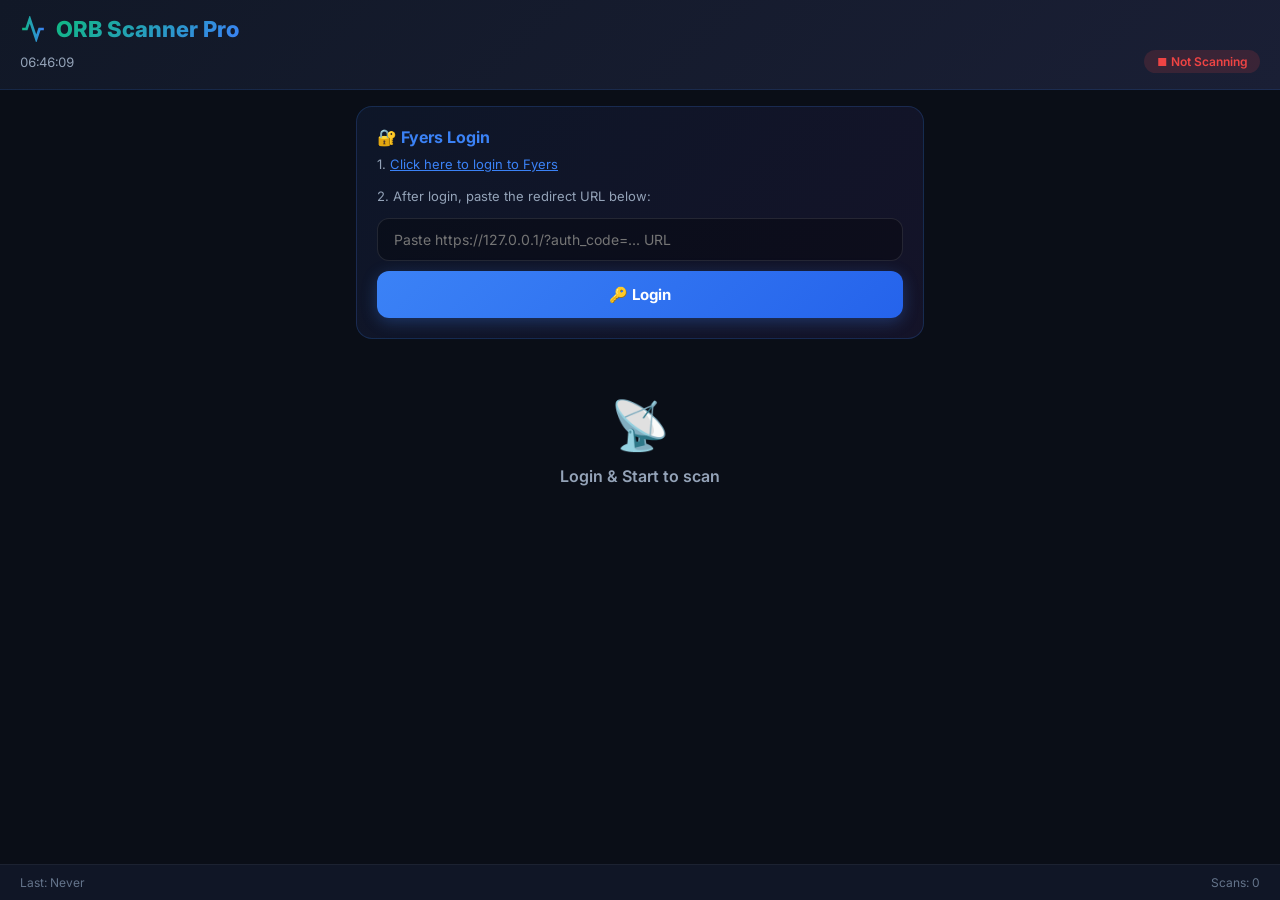
==== cloud/templates/index.html @ 40cfcaf5 "Add cloud ORB scanner with Telegram alerts + Render deploy" ====
<!DOCTYPE html>
<html lang="en">
<head>
<meta charset="UTF-8">
<meta name="viewport" content="width=device-width, initial-scale=1.0, maximum-scale=1.0, user-scalable=no">
<title>ORB Scanner Pro</title>
<link href="https://fonts.googleapis.com/css2?family=Inter:wght@400;500;600;700;800&display=swap" rel="stylesheet">
<style>
*{margin:0;padding:0;box-sizing:border-box}
body{font-family:'Inter',sans-serif;background:#0a0e17;color:#e2e8f0;min-height:100vh;-webkit-tap-highlight-color:transparent}

.header{background:linear-gradient(135deg,#111827,#1a1f35);border-bottom:1px solid rgba(59,130,246,.15);padding:16px 20px;position:sticky;top:0;z-index:50;backdrop-filter:blur(12px)}
.logo{display:flex;align-items:center;gap:10px;font-size:22px;font-weight:800;margin-bottom:8px}
.logo-text{background:linear-gradient(135deg,#10b981,#3b82f6);-webkit-background-clip:text;-webkit-text-fill-color:transparent}
.header-row{display:flex;justify-content:space-between;align-items:center;gap:8px;flex-wrap:wrap}
.clock{font-size:13px;color:#94a3b8;font-variant-numeric:tabular-nums}
.status{font-size:12px;padding:4px 12px;border-radius:20px;font-weight:600}
.status.on{background:rgba(16,185,129,.15);color:#10b981;animation:pulse 2s infinite}
.status.off{background:rgba(239,68,68,.15);color:#ef4444}
@keyframes pulse{0%,100%{opacity:1}50%{opacity:.6}}

.main{padding:16px;max-width:600px;margin:0 auto}

/* Auth */
.auth{background:linear-gradient(135deg,rgba(59,130,246,.08),rgba(139,92,246,.08));border:1px solid rgba(59,130,246,.2);border-radius:16px;padding:20px;margin-bottom:16px}
.auth h3{color:#3b82f6;font-size:16px;margin-bottom:8px}
.auth p{font-size:13px;color:#94a3b8;margin-bottom:12px;line-height:1.5}
.auth a{color:#3b82f6}
.auth-input{width:100%;padding:12px 16px;border:1px solid rgba(255,255,255,.1);border-radius:12px;background:rgba(0,0,0,.3);color:#e2e8f0;font-size:14px;font-family:inherit;outline:none;margin-bottom:10px}
.auth-input:focus{border-color:rgba(59,130,246,.5)}

.btn{width:100%;padding:14px;border:none;border-radius:12px;font-weight:700;font-size:15px;cursor:pointer;font-family:inherit;transition:all .3s}
.btn-blue{background:linear-gradient(135deg,#3b82f6,#2563eb);color:#fff;box-shadow:0 4px 16px rgba(59,130,246,.3)}
.btn-green{background:linear-gradient(135deg,#10b981,#059669);color:#fff;box-shadow:0 4px 16px rgba(16,185,129,.3)}
.btn-red{background:linear-gradient(135deg,#ef4444,#dc2626);color:#fff;box-shadow:0 4px 16px rgba(239,68,68,.2)}
.btn:active{transform:scale(.98)}
.btn:disabled{opacity:.5;cursor:not-allowed}

.msg{padding:10px 14px;border-radius:10px;font-size:13px;margin-top:10px;display:none}
.msg.ok{display:block;background:rgba(16,185,129,.1);color:#10b981;border:1px solid rgba(16,185,129,.2)}
.msg.err{display:block;background:rgba(239,68,68,.1);color:#ef4444;border:1px solid rgba(239,68,68,.2)}

/* Summary */
.summary{display:grid;grid-template-columns:repeat(2,1fr);gap:10px;margin-bottom:16px}
.s-card{background:rgba(17,24,39,.85);border:1px solid rgba(255,255,255,.05);border-radius:12px;padding:14px;position:relative;overflow:hidden}
.s-card::before{content:'';position:absolute;top:0;left:0;right:0;height:2px;background:var(--c)}
.s-label{font-size:10px;color:#64748b;text-transform:uppercase;letter-spacing:1px}
.s-val{font-size:24px;font-weight:700;color:var(--c);margin-top:2px}

/* Signals */
.sec-title{font-size:14px;font-weight:600;margin:16px 0 10px;display:flex;align-items:center;gap:6px}
.sig{background:rgba(17,24,39,.85);border:1px solid rgba(255,255,255,.05);border-radius:14px;padding:16px;margin-bottom:10px;transition:all .3s}
.sig.buy{border-left:3px solid #10b981}
.sig.sell{border-left:3px solid #ef4444}
.sig-head{display:flex;justify-content:space-between;align-items:center;margin-bottom:10px}
.sig-sym{font-size:18px;font-weight:700}
.badge{padding:4px 12px;border-radius:16px;font-size:11px;font-weight:700;text-transform:uppercase}
.badge.buy{background:rgba(16,185,129,.15);color:#10b981}
.badge.sell{background:rgba(239,68,68,.15);color:#ef4444}
.sig-grid{display:grid;grid-template-columns:repeat(3,1fr);gap:6px;margin-bottom:10px}
.m{text-align:center}.m .ml{font-size:9px;color:#64748b;text-transform:uppercase;letter-spacing:.5px}
.m .mv{font-size:15px;font-weight:600;margin-top:2px}.m .mv.g{color:#10b981}.m .mv.r{color:#ef4444}
.sig-foot{display:flex;justify-content:space-between;align-items:center;padding-top:8px;border-top:1px solid rgba(255,255,255,.05);font-size:13px}
.pnl{font-weight:600}.pnl.pos{color:#10b981}.pnl.neg{color:#ef4444}

.empty{text-align:center;padding:40px 20px;color:#475569}
.empty .ei{font-size:48px;margin-bottom:12px}
.empty .et{font-size:16px;font-weight:600;color:#94a3b8}

.wait-chip{display:inline-block;padding:5px 12px;border-radius:8px;font-size:12px;background:rgba(245,158,11,.08);border:1px solid rgba(245,158,11,.15);color:#f59e0b;margin:2px 4px}
.filter-chip{display:inline-block;padding:3px 10px;border-radius:6px;font-size:11px;background:rgba(139,92,246,.1);color:#8b5cf6;margin:2px}

.scan-info{text-align:center;padding:10px;font-size:12px;color:#475569;margin-top:16px}

/* Bottom bar */
.bottom{position:fixed;bottom:0;left:0;right:0;background:rgba(17,24,39,.95);border-top:1px solid rgba(255,255,255,.05);padding:10px 20px;display:flex;justify-content:space-between;align-items:center;font-size:12px;color:#64748b;z-index:50;backdrop-filter:blur(12px)}
body{padding-bottom:50px}

::-webkit-scrollbar{width:4px}::-webkit-scrollbar-track{background:#0a0e17}::-webkit-scrollbar-thumb{background:#1e293b;border-radius:2px}
</style>
</head>
<body>

<header class="header">
<div class="logo">
<svg width="26" height="26" viewBox="0 0 24 24" fill="none" stroke="url(#g1)" stroke-width="2.5"><defs><linearGradient id="g1"><stop offset="0%" stop-color="#10b981"/><stop offset="100%" stop-color="#3b82f6"/></linearGradient></defs><polyline points="22 12 18 12 15 21 9 3 6 12 2 12"/></svg>
<span class="logo-text">ORB Scanner Pro</span>
</div>
<div class="header-row">
<span class="clock" id="clock"></span>
<span class="status off" id="scanStatus">⏹ Not Scanning</span>
</div>
</header>

<div class="main">

<!-- Auth -->
<div class="auth" id="authBox">
<h3>🔐 Fyers Login</h3>
<p>1. <a href="#" id="authLink" target="_blank">Click here to login to Fyers</a></p>
<p>2. After login, paste the redirect URL below:</p>
<input class="auth-input" id="authInput" placeholder="Paste https://127.0.0.1/?auth_code=... URL">
<button class="btn btn-blue" id="loginBtn" onclick="doLogin()">🔑 Login</button>
<div class="msg" id="authMsg"></div>
</div>

<!-- Start/Stop -->
<div id="controlBox" style="display:none;margin-bottom:16px">
<button class="btn btn-green" id="startBtn" onclick="startScan()">🚀 Start Scanner</button>
<div style="margin-top:8px;text-align:center">
<span class="filter-chip">✅ VWAP Filter</span>
<span class="filter-chip">✅ Volume Filter</span>
<span class="filter-chip">✅ Time &lt;12PM</span>
</div>
</div>

<!-- Summary -->
<div class="summary" id="summaryBox" style="display:none">
<div class="s-card" style="--c:#10b981"><div class="s-label">Buy</div><div class="s-val" id="vBuy">0</div></div>
<div class="s-card" style="--c:#ef4444"><div class="s-label">Sell</div><div class="s-val" id="vSell">0</div></div>
<div class="s-card" style="--c:#3b82f6"><div class="s-label">Active</div><div class="s-val" id="vActive">0</div></div>
<div class="s-card" style="--c:#f59e0b"><div class="s-label">Daily P&L</div><div class="s-val" id="vPnl">0%</div></div>
</div>

<!-- Signals -->
<div id="signalBox">
<div class="empty"><div class="ei">📡</div><div class="et">Login & Start to scan</div></div>
</div>

<!-- Wait -->
<div id="waitBox" style="display:none"></div>

<div class="scan-info" id="scanInfo"></div>
</div>

<div class="bottom">
<span>Last: <span id="lastScan">Never</span></span>
<span>Scans: <span id="scanCount">0</span></span>
</div>

<script>
const API = '';  // same origin

// Clock
setInterval(()=>{
    document.getElementById('clock').textContent = new Date().toLocaleTimeString('en-IN',{hour12:false});
},1000);

// Get auth URL
fetch(API+'/api/auth-url').then(r=>r.json()).then(d=>{
    document.getElementById('authLink').href = d.url;
});

// Login
async function doLogin(){
    const url = document.getElementById('authInput').value.trim();
    const msg = document.getElementById('authMsg');
    const btn = document.getElementById('loginBtn');
    btn.disabled = true; btn.textContent = '⏳ Logging in...';

    try{
        const resp = await fetch(API+'/api/login',{method:'POST',headers:{'Content-Type':'application/json'},body:JSON.stringify({url})});
        const data = await resp.json();
        if(data.ok){
            msg.className='msg ok'; msg.textContent='✅ '+data.message;
            document.getElementById('authBox').style.display='none';
            document.getElementById('controlBox').style.display='block';
        }else{
            msg.className='msg err'; msg.textContent='❌ '+data.error;
            btn.disabled=false; btn.textContent='🔑 Login';
        }
    }catch(e){
        msg.className='msg err'; msg.textContent='❌ Network error';
        btn.disabled=false; btn.textContent='🔑 Login';
    }
}

// Start scan
async function startScan(){
    const btn = document.getElementById('startBtn');
    btn.disabled = true;
    try{
        const resp = await fetch(API+'/api/start',{method:'POST'});
        const data = await resp.json();
        if(data.ok){
            btn.className='btn btn-red';
            btn.textContent='⏹ Stop Scanner';
            btn.onclick = stopScan;
            btn.disabled = false;
            document.getElementById('scanStatus').className='status on';
            document.getElementById('scanStatus').textContent='🟢 Scanning';
            document.getElementById('summaryBox').style.display='grid';
            startPolling();
        }else{
            alert(data.error);
            btn.disabled = false;
        }
    }catch(e){alert('Network error');btn.disabled=false}
}

async function stopScan(){
    await fetch(API+'/api/stop',{method:'POST'});
    const btn = document.getElementById('startBtn');
    btn.className='btn btn-green'; btn.textContent='🚀 Start Scanner'; btn.onclick=startScan;
    document.getElementById('scanStatus').className='status off';
    document.getElementById('scanStatus').textContent='⏹ Stopped';
}

// Poll status
let pollTimer = null;
function startPolling(){
    pollTimer = setInterval(fetchStatus, 15000);
    fetchStatus();
}

async function fetchStatus(){
    try{
        const resp = await fetch(API+'/api/status');
        const data = await resp.json();
        if(!data.ok) return;

        document.getElementById('lastScan').textContent = data.last_scan || 'Waiting...';
        document.getElementById('scanCount').textContent = data.scan_count;

        if(!data.scanning){
            clearInterval(pollTimer);
            document.getElementById('scanStatus').className='status off';
            document.getElementById('scanStatus').textContent='⏹ Market Closed';
        }

        renderResults(data.results, data.daily_pnl);
    }catch(e){}
}

function renderResults(results, dailyPnl){
    if(!results || !results.length){
        document.getElementById('signalBox').innerHTML='<div class="empty"><div class="ei">⏳</div><div class="et">Scanning...</div></div>';
        return;
    }

    const sigs = results.filter(r=>r.status==='SIGNAL');
    const wait = results.filter(r=>r.status==='NO_BREAKOUT'||r.status==='WAITING');
    const filtered = results.filter(r=>r.status==='FILTERED');
    const buys = sigs.filter(s=>s.signal==='BUY');
    const sells = sigs.filter(s=>s.signal==='SELL');
    const active = sigs.filter(s=>s.trade_status&&s.trade_status.includes('ACTIVE'));

    document.getElementById('vBuy').textContent = buys.length;
    document.getElementById('vSell').textContent = sells.length;
    document.getElementById('vActive').textContent = active.length;
    document.getElementById('vPnl').textContent = (dailyPnl>=0?'+':'')+dailyPnl.toFixed(2)+'%';
    document.getElementById('vPnl').style.color = dailyPnl>=0?'#10b981':'#ef4444';

    const box = document.getElementById('signalBox');
    if(!sigs.length){
        box.innerHTML='<div class="empty"><div class="ei">😴</div><div class="et">No breakouts yet</div></div>';
    }else{
        box.innerHTML = sigs.map(s=>{
            const b = s.signal==='BUY';
            const pc = s.current_pnl>=0?'pos':'neg';
            return `<div class="sig ${b?'buy':'sell'}">
                <div class="sig-head"><span class="sig-sym">${s.symbol}</span><span class="badge ${b?'buy':'sell'}">${s.signal}</span></div>
                <div class="sig-grid">
                    <div class="m"><div class="ml">Entry</div><div class="mv">₹${s.entry.toFixed(1)}</div></div>
                    <div class="m"><div class="ml">SL</div><div class="mv r">₹${s.sl.toFixed(1)}</div></div>
                    <div class="m"><div class="ml">Target</div><div class="mv g">₹${s.target.toFixed(1)}</div></div>
                </div>
                <div class="sig-grid">
                    <div class="m"><div class="ml">R:R</div><div class="mv">${s.rr.toFixed(1)}x</div></div>
                    <div class="m"><div class="ml">Time</div><div class="mv">${s.breakout_time}</div></div>
                    <div class="m"><div class="ml">Range</div><div class="mv">₹${s.orb_range.toFixed(0)}</div></div>
                </div>
                <div class="sig-foot"><span class="pnl ${pc}">${s.current_pnl>=0?'+':''}${s.current_pnl.toFixed(2)}%</span><span style="color:#64748b">${s.trade_status}</span></div>
            </div>`}).join('');
    }

    // Waiting
    const wb = document.getElementById('waitBox');
    if(wait.length){
        wb.style.display='block';
        wb.innerHTML = '<div class="sec-title">⏳ No Breakout</div>'+wait.map(w=>`<span class="wait-chip">${w.symbol} ${w.ltp?'₹'+w.ltp.toFixed(0):''}</span>`).join('');
    }else wb.style.display='none';

    // Filtered
    if(filtered.length){
        document.getElementById('scanInfo').innerHTML = '🚫 Filtered: '+filtered.map(f=>`<span class="filter-chip">${f.symbol} (${f.reason})</span>`).join('');
    }
}

// Check if already logged in
fetch(API+'/api/status').then(r=>r.json()).then(d=>{
    if(d.logged_in){
        document.getElementById('authBox').style.display='none';
        document.getElementById('controlBox').style.display='block';
        if(d.scanning){
            document.getElementById('scanStatus').className='status on';
            document.getElementById('scanStatus').textContent='🟢 Scanning';
            document.getElementById('summaryBox').style.display='grid';
            const btn=document.getElementById('startBtn');
            btn.className='btn btn-red'; btn.textContent='⏹ Stop Scanner'; btn.onclick=stopScan;
            startPolling();
        }
    }
}).catch(()=>{});
</script>
</body>
</html>
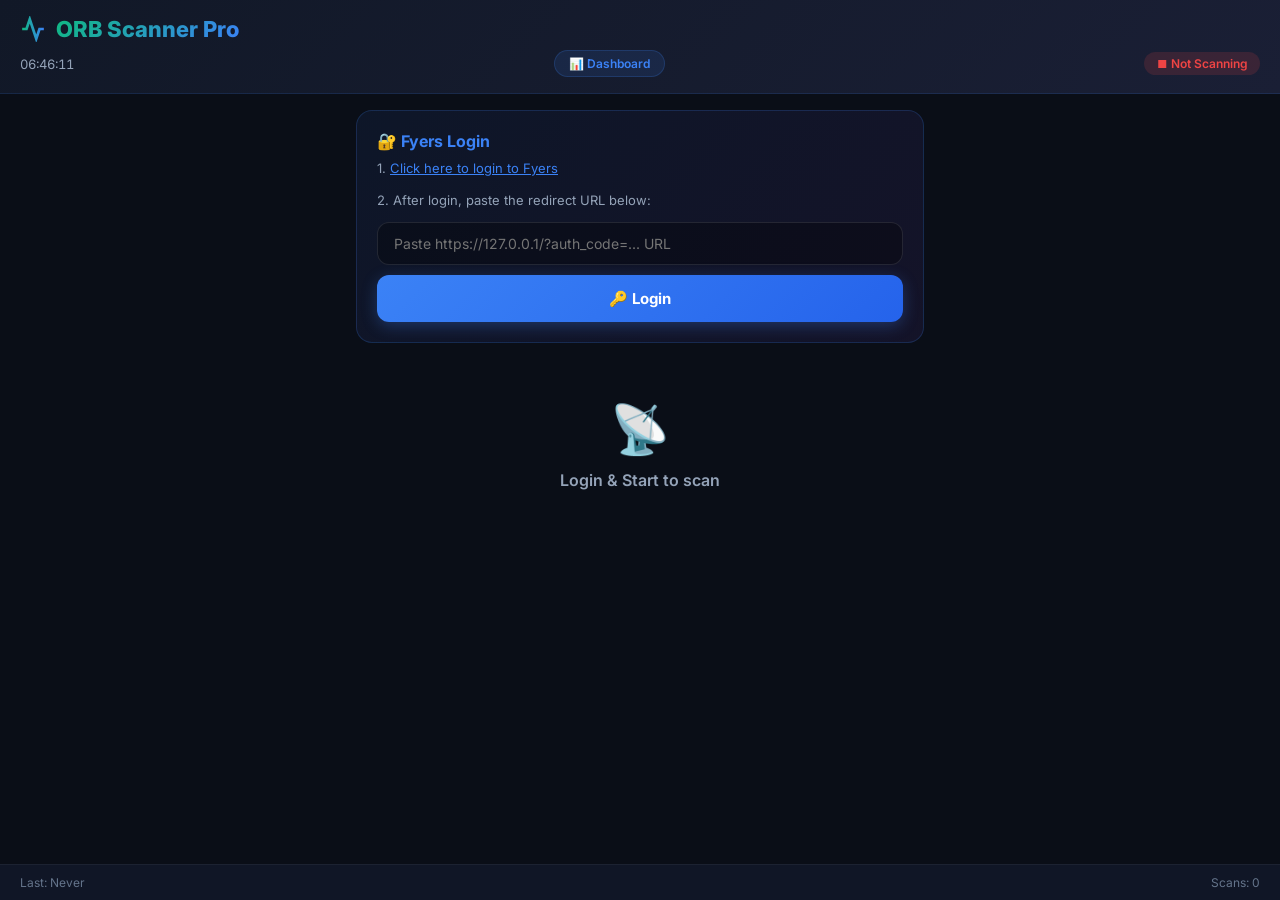
==== commit 2d4ed055: "Add P&L Dashboard + auto-token loading + auto-start scanner" ====
--- a/cloud/templates/index.html
+++ b/cloud/templates/index.html
@@ -88,6 +88,7 @@
 </div>
 <div class="header-row">
 <span class="clock" id="clock"></span>
+<a href="/dashboard" style="font-size:12px;padding:5px 14px;border-radius:16px;background:rgba(59,130,246,.12);color:#3b82f6;text-decoration:none;font-weight:600;border:1px solid rgba(59,130,246,.2)">📊 Dashboard</a>
 <span class="status off" id="scanStatus">⏹ Not Scanning</span>
 </div>
 </header>
